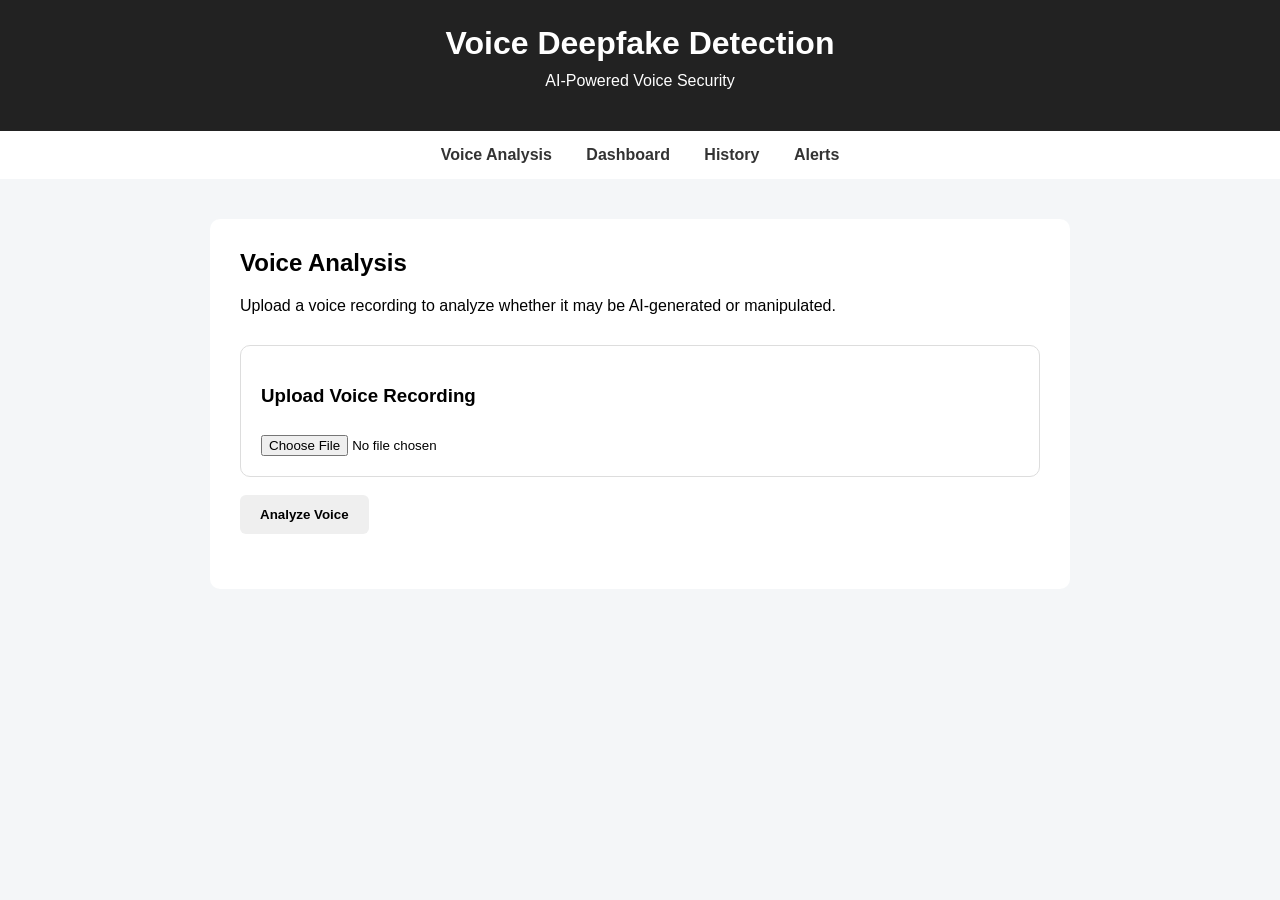
==== brishy/index.html @ d1db3ff6 "Start frontend development" ====
<!DOCTYPE html>
<html lang="en">

<head>

    <meta charset="UTF-8">

    <meta name="viewport" content="width=device-width, initial-scale=1.0">

    <title>Voice Deepfake Detection</title>

    <link rel="stylesheet" href="css/style.css">

</head>

<body>

    <header>

        <h1>Voice Deepfake Detection</h1>

        <p>AI-Powered Voice Security</p>

    </header>


    <nav>

        <a href="index.html">Voice Analysis</a>

        <a href="dashboard.html">Dashboard</a>

        <a href="history.html">History</a>

        <a href="alerts.html">Alerts</a>

    </nav>


    <main>

        <h2>Voice Analysis</h2>

        <p>
            Upload a voice recording to analyze whether
            it may be AI-generated or manipulated.
        </p>


        <section>

            <h3>Upload Voice Recording</h3>

            <input
                type="file"
                id="audioFile"
                accept="audio/*"
            >

        </section>


        <br>


        <button id="analyzeButton">
            Analyze Voice
        </button>


        <div id="result"></div>

    </main>

</body>

</html>
---- brishy/css/style.css ----
body {
    font-family: Arial, sans-serif;
    margin: 0;
    background-color: #f4f6f8;
}

header {
    background-color: #222;
    color: white;
    text-align: center;
    padding: 25px;
}

header h1 {
    margin: 0;
}

header p {
    margin-top: 10px;
}

nav {
    background-color: white;
    padding: 15px;
    text-align: center;
}

nav a {
    margin: 0 15px;
    text-decoration: none;
    color: #333;
    font-weight: bold;
}

main {
    max-width: 800px;
    margin: 40px auto;
    padding: 30px;
    background-color: white;
    border-radius: 10px;
}

main h2 {
    margin-top: 0;
}

section {
    margin-top: 30px;
    padding: 20px;
    border: 1px solid #ddd;
    border-radius: 10px;
}

input {
    margin-top: 10px;
}

button {
    padding: 12px 20px;
    border: none;
    border-radius: 6px;
    cursor: pointer;
    font-weight: bold;
}

#result {
    margin-top: 25px;
}
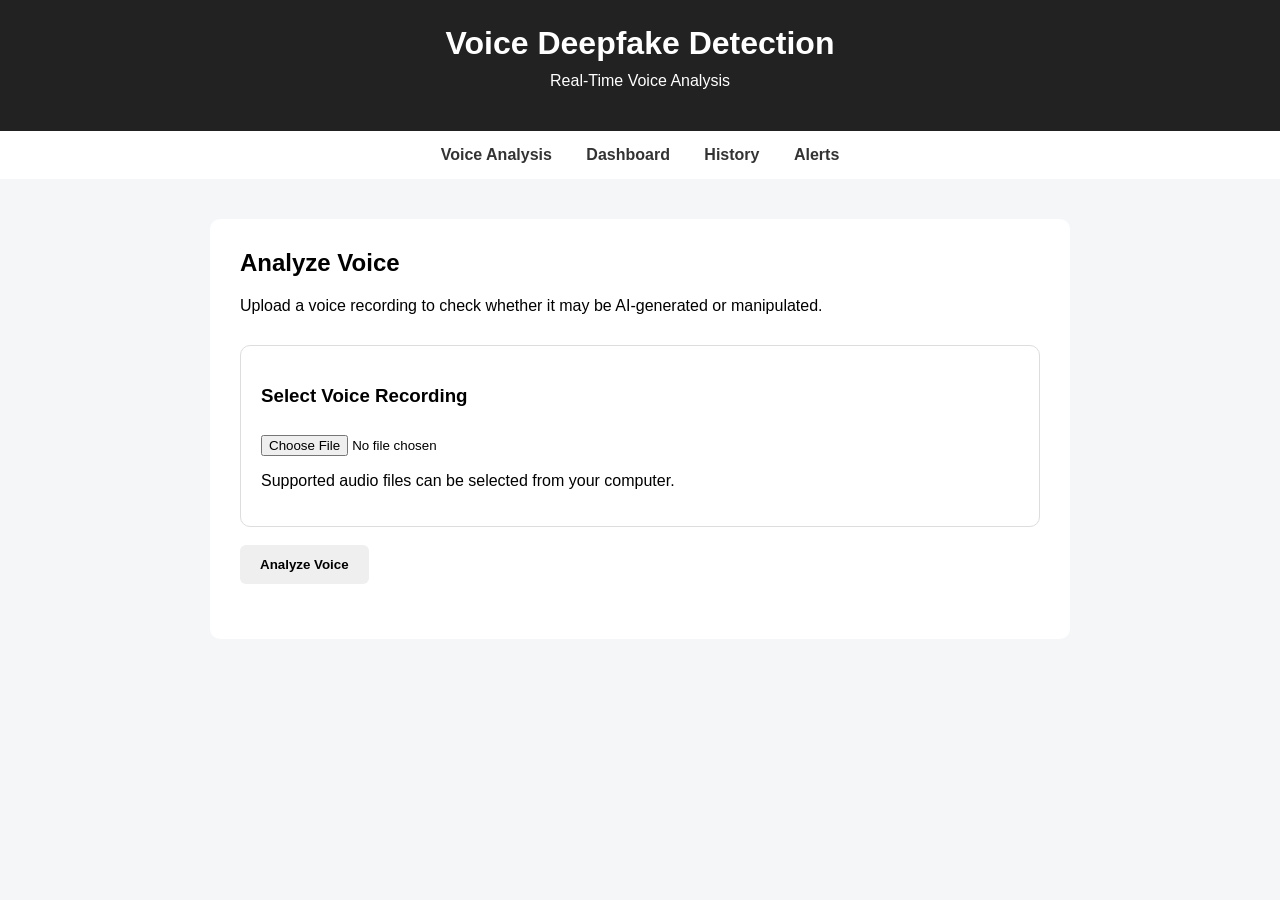
==== commit ba3eb3ff: "Build frontend dashboard and voice analysis" ====
--- a/brishy/index.html
+++ b/brishy/index.html
@@ -7,7 +7,7 @@
 
     <meta name="viewport" content="width=device-width, initial-scale=1.0">
 
-    <title>Voice Deepfake Detection</title>
+    <title>Voice Analysis</title>
 
     <link rel="stylesheet" href="css/style.css">
 
@@ -19,7 +19,7 @@
 
         <h1>Voice Deepfake Detection</h1>
 
-        <p>AI-Powered Voice Security</p>
+        <p>Real-Time Voice Analysis</p>
 
     </header>
 
@@ -39,23 +39,28 @@
 
     <main>
 
-        <h2>Voice Analysis</h2>
+        <h2>Analyze Voice</h2>
 
         <p>
-            Upload a voice recording to analyze whether
+            Upload a voice recording to check whether
             it may be AI-generated or manipulated.
         </p>
 
 
         <section>
 
-            <h3>Upload Voice Recording</h3>
+            <h3>Select Voice Recording</h3>
 
             <input
                 type="file"
                 id="audioFile"
                 accept="audio/*"
             >
+
+            <p>
+                Supported audio files can be selected
+                from your computer.
+            </p>
 
         </section>
 
@@ -72,6 +77,9 @@
 
     </main>
 
+
+    <script src="js/api.js" defer></script>
+
 </body>
 
 </html>
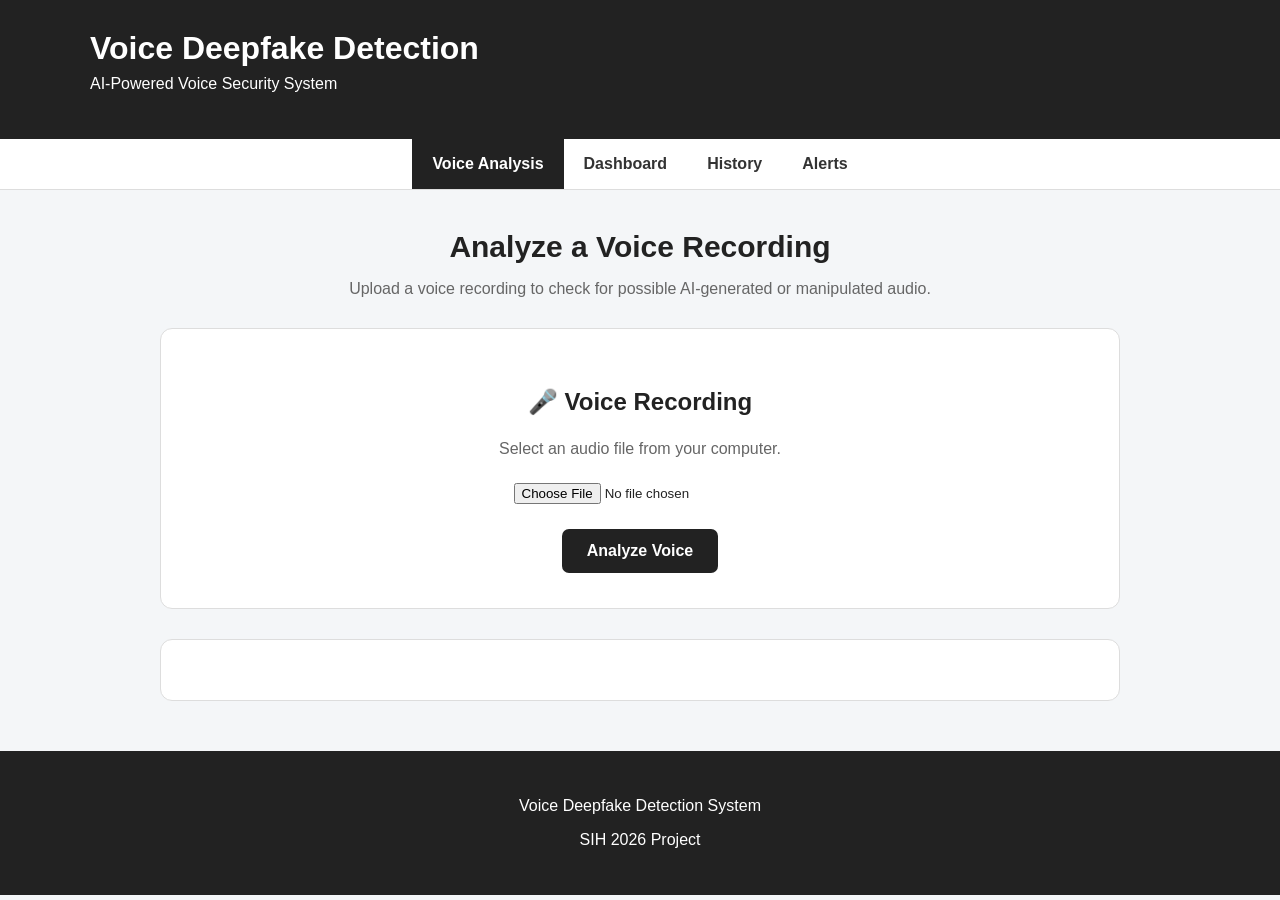
==== commit be907e69: "Prepare frontend for backend API integration" ====
--- a/brishy/index.html
+++ b/brishy/index.html
@@ -7,7 +7,7 @@
 
     <meta name="viewport" content="width=device-width, initial-scale=1.0">
 
-    <title>Voice Analysis</title>
+    <title>Voice Deepfake Detection</title>
 
     <link rel="stylesheet" href="css/style.css">
 
@@ -17,39 +17,63 @@
 
     <header>
 
-        <h1>Voice Deepfake Detection</h1>
+        <div class="header-content">
 
-        <p>Real-Time Voice Analysis</p>
+            <h1>Voice Deepfake Detection</h1>
+
+            <p>AI-Powered Voice Security System</p>
+
+        </div>
 
     </header>
 
 
     <nav>
 
-        <a href="index.html">Voice Analysis</a>
+        <div class="nav-container">
 
-        <a href="dashboard.html">Dashboard</a>
+            <a href="index.html" class="active">
+                Voice Analysis
+            </a>
 
-        <a href="history.html">History</a>
+            <a href="dashboard.html">
+                Dashboard
+            </a>
 
-        <a href="alerts.html">Alerts</a>
+            <a href="history.html">
+                History
+            </a>
+
+            <a href="alerts.html">
+                Alerts
+            </a>
+
+        </div>
 
     </nav>
 
 
     <main>
 
-        <h2>Analyze Voice</h2>
+        <section class="hero">
 
-        <p>
-            Upload a voice recording to check whether
-            it may be AI-generated or manipulated.
-        </p>
+            <h2>Analyze a Voice Recording</h2>
+
+            <p>
+                Upload a voice recording to check for
+                possible AI-generated or manipulated audio.
+            </p>
+
+        </section>
 
 
-        <section>
+        <section class="upload-card">
 
-            <h3>Select Voice Recording</h3>
+            <h3>🎤 Voice Recording</h3>
+
+            <p>
+                Select an audio file from your computer.
+            </p>
 
             <input
                 type="file"
@@ -57,28 +81,35 @@
                 accept="audio/*"
             >
 
-            <p>
-                Supported audio files can be selected
-                from your computer.
-            </p>
+            <button id="analyzeButton">
+                Analyze Voice
+            </button>
 
         </section>
 
 
-        <br>
+        <section id="result" class="result-card">
 
-
-        <button id="analyzeButton">
-            Analyze Voice
-        </button>
-
-
-        <div id="result"></div>
+        </section>
 
     </main>
 
 
-    <script src="js/api.js" defer></script>
+    <footer>
+
+        <p>
+            Voice Deepfake Detection System
+        </p>
+
+        <p>
+            SIH 2026 Project
+        </p>
+
+    </footer>
+
+
+    <script src="js/config.js" defer></script>
+<script src="js/api.js" defer></script>
 
 </body>
 
--- a/brishy/css/style.css
+++ b/brishy/css/style.css
@@ -1,68 +1,199 @@
+* {
+    box-sizing: border-box;
+}
+
 body {
     font-family: Arial, sans-serif;
     margin: 0;
     background-color: #f4f6f8;
+    color: #222;
 }
+
+
+/* HEADER */
 
 header {
     background-color: #222;
     color: white;
-    text-align: center;
-    padding: 25px;
+    padding: 30px 20px;
+}
+
+.header-content {
+    max-width: 1100px;
+    margin: auto;
 }
 
 header h1 {
     margin: 0;
+    font-size: 32px;
 }
 
 header p {
-    margin-top: 10px;
+    margin-top: 8px;
 }
+
+
+/* NAVIGATION */
 
 nav {
     background-color: white;
-    padding: 15px;
-    text-align: center;
+    border-bottom: 1px solid #ddd;
+}
+
+.nav-container {
+    max-width: 1100px;
+    margin: auto;
+    display: flex;
+    justify-content: center;
+    flex-wrap: wrap;
 }
 
 nav a {
-    margin: 0 15px;
+    padding: 16px 20px;
     text-decoration: none;
     color: #333;
     font-weight: bold;
 }
 
-main {
-    max-width: 800px;
-    margin: 40px auto;
-    padding: 30px;
-    background-color: white;
-    border-radius: 10px;
+nav a:hover {
+    background-color: #f0f0f0;
 }
 
-main h2 {
+nav a.active {
+    background-color: #222;
+    color: white;
+}
+
+
+/* MAIN */
+
+main {
+    max-width: 1000px;
+    margin: 40px auto;
+    padding: 0 20px;
+}
+
+
+/* HERO */
+
+.hero {
+    text-align: center;
+    margin-bottom: 30px;
+}
+
+.hero h2 {
+    font-size: 30px;
+    margin-bottom: 10px;
+}
+
+.hero p {
+    color: #666;
+}
+
+
+/* UPLOAD CARD */
+
+.upload-card {
+    background-color: white;
+    padding: 35px;
+    border-radius: 12px;
+    text-align: center;
+    border: 1px solid #ddd;
+}
+
+.upload-card h3 {
+    font-size: 24px;
+}
+
+.upload-card p {
+    color: #666;
+}
+
+input[type="file"] {
+    display: block;
+    margin: 25px auto;
+}
+
+
+/* BUTTON */
+
+button {
+    background-color: #222;
+    color: white;
+    padding: 13px 25px;
+    border: none;
+    border-radius: 7px;
+    cursor: pointer;
+    font-size: 16px;
+    font-weight: bold;
+}
+
+button:hover {
+    opacity: 0.85;
+}
+
+
+/* RESULT */
+
+.result-card {
+    background-color: white;
+    margin-top: 30px;
+    padding: 30px;
+    border-radius: 12px;
+    border: 1px solid #ddd;
+}
+
+.result-card:empty {
+    display: none;
+}
+
+.result-card h3 {
     margin-top: 0;
 }
 
-section {
-    margin-top: 30px;
-    padding: 20px;
-    border: 1px solid #ddd;
-    border-radius: 10px;
+.result-card p {
+    padding: 8px 0;
 }
 
-input {
-    margin-top: 10px;
+
+/* FOOTER */
+
+footer {
+    text-align: center;
+    padding: 30px;
+    margin-top: 50px;
+    background-color: #222;
+    color: white;
 }
 
-button {
-    padding: 12px 20px;
-    border: none;
-    border-radius: 6px;
-    cursor: pointer;
-    font-weight: bold;
-}
 
-#result {
-    margin-top: 25px;
+/* MOBILE */
+
+@media (max-width: 600px) {
+
+    header h1 {
+        font-size: 24px;
+    }
+
+    .hero h2 {
+        font-size: 24px;
+    }
+
+    .nav-container {
+        flex-direction: column;
+        text-align: center;
+    }
+
+    nav a {
+        width: 100%;
+    }
+
+    .upload-card {
+        padding: 25px 15px;
+    }
+
+    button {
+        width: 100%;
+    }
+
 }
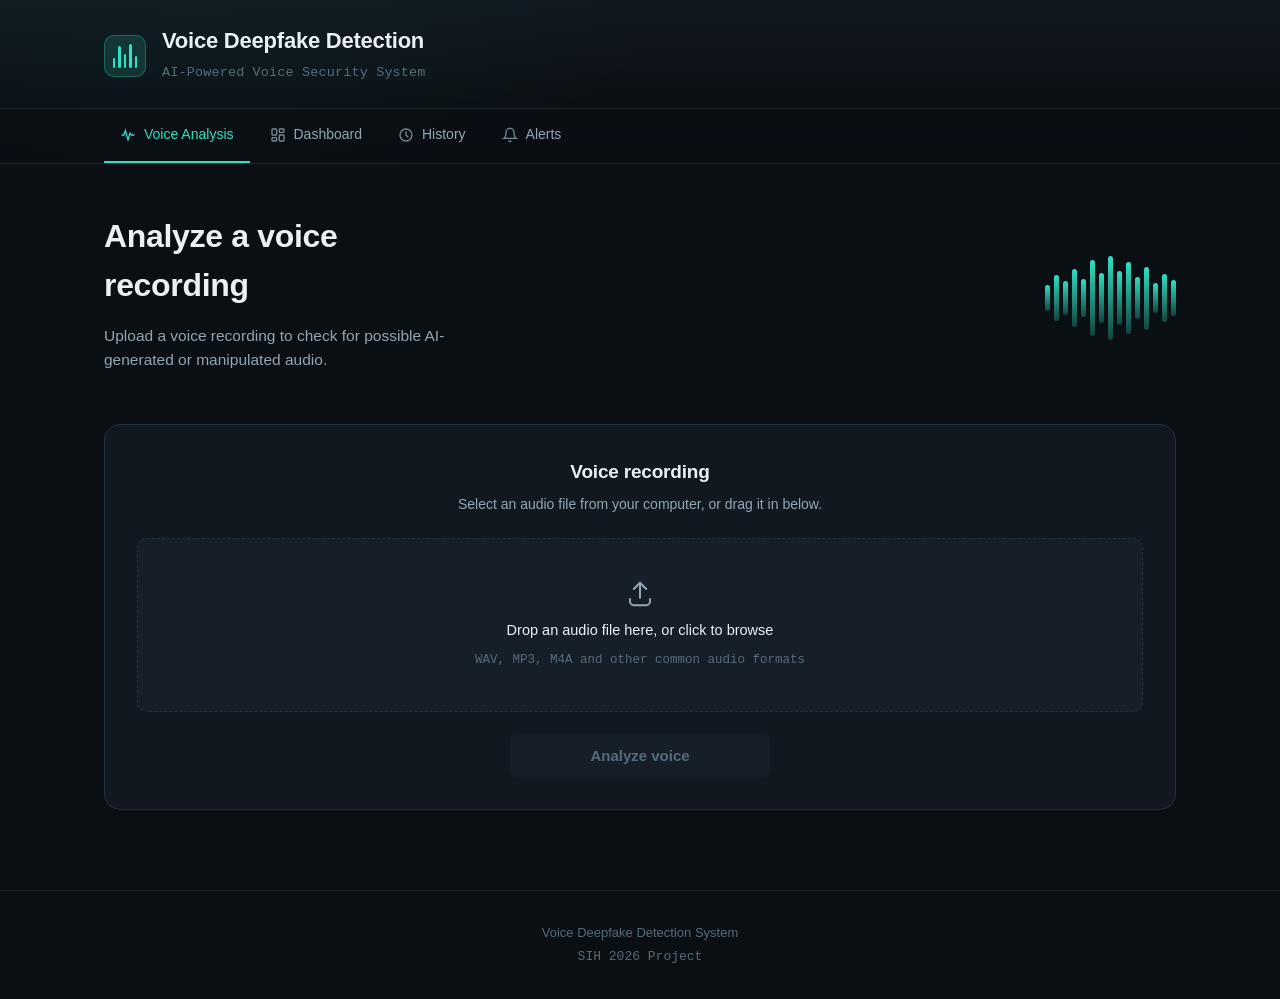
==== commit d7933a3d: "Update frontend presentation layer" ====
--- a/brishy/index.html
+++ b/brishy/index.html
@@ -1,116 +1,100 @@
 <!DOCTYPE html>
 <html lang="en">
+<head>
+  <meta charset="UTF-8">
+  <meta name="viewport" content="width=device-width, initial-scale=1.0">
+  <!-- Partial client-side mitigation (checklist #18 Add security headers).
+       Real security headers (HSTS, X-Frame-Options, X-Content-Type-Options,
+       a stricter CSP) must still be set by the server/CDN that serves this
+       site — a <meta> tag cannot set most of them. -->
+  <meta http-equiv="Content-Security-Policy" content="default-src 'self'; style-src 'self' 'unsafe-inline' https://fonts.googleapis.com; font-src https://fonts.gstatic.com; img-src 'self' data:; script-src 'self'; connect-src 'self' http://localhost:8000 https:; base-uri 'self'; frame-ancestors 'none'">
+  <title>Voice Deepfake Detection</title>
 
-<head>
+  <link rel="preconnect" href="https://fonts.googleapis.com">
+  <link rel="preconnect" href="https://fonts.gstatic.com" crossorigin>
+  <link href="https://fonts.googleapis.com/css2?family=Space+Grotesk:wght@500;600;700&family=Inter:wght@400;500;600&family=IBM+Plex+Mono:wght@400;500;600&display=swap" rel="stylesheet">
 
-    <meta charset="UTF-8">
-
-    <meta name="viewport" content="width=device-width, initial-scale=1.0">
-
-    <title>Voice Deepfake Detection</title>
-
-    <link rel="stylesheet" href="css/style.css">
-
+  <link rel="stylesheet" href="css/base.css">
+  <link rel="stylesheet" href="css/style.css">
 </head>
-
 <body>
 
-    <header>
+  <header class="site-header">
+    <div class="header-inner">
+      <div class="brand-mark" aria-hidden="true"><span></span><span></span><span></span><span></span><span></span></div>
+      <div class="header-text">
+        <h1>Voice Deepfake Detection</h1>
+        <p>AI-Powered Voice Security System</p>
+      </div>
+    </div>
+  </header>
 
-        <div class="header-content">
+  <nav class="site-nav" aria-label="Primary">
+    <div class="nav-inner">
+      <a href="index.html" class="active" aria-current="page">
+        <svg viewBox="0 0 24 24" fill="none" stroke="currentColor" stroke-width="2" stroke-linecap="round"><path d="M3 12h3l2-7 4 14 3-10 2 3h4"/></svg>
+        Voice Analysis
+      </a>
+      <a href="dashboard.html">
+        <svg viewBox="0 0 24 24" fill="none" stroke="currentColor" stroke-width="2" stroke-linecap="round"><rect x="3" y="3" width="7" height="9" rx="1"/><rect x="14" y="3" width="7" height="5" rx="1"/><rect x="14" y="12" width="7" height="9" rx="1"/><rect x="3" y="16" width="7" height="5" rx="1"/></svg>
+        Dashboard
+      </a>
+      <a href="history.html">
+        <svg viewBox="0 0 24 24" fill="none" stroke="currentColor" stroke-width="2" stroke-linecap="round"><circle cx="12" cy="12" r="9"/><path d="M12 7v5l3 3"/></svg>
+        History
+      </a>
+      <a href="alerts.html">
+        <svg viewBox="0 0 24 24" fill="none" stroke="currentColor" stroke-width="2" stroke-linecap="round"><path d="M18 8a6 6 0 0 0-12 0c0 7-3 9-3 9h18s-3-2-3-9"/><path d="M13.7 21a2 2 0 0 1-3.4 0"/></svg>
+        Alerts
+      </a>
+    </div>
+  </nav>
 
-            <h1>Voice Deepfake Detection</h1>
+  <main>
 
-            <p>AI-Powered Voice Security System</p>
+    <section class="hero">
+      <div class="hero-copy">
+        <h2>Analyze a voice recording</h2>
+        <p>
+          Upload a voice recording to check for
+          possible AI-generated or manipulated audio.
+        </p>
+      </div>
+      <div class="hero-wave" aria-hidden="true">
+        <span></span><span></span><span></span><span></span><span></span>
+        <span></span><span></span><span></span><span></span><span></span>
+        <span></span><span></span><span></span><span></span><span></span>
+      </div>
+    </section>
 
-        </div>
+    <section class="upload-card panel">
+      <h3>Voice recording</h3>
+      <p>Select an audio file from your computer, or drag it in below.</p>
 
-    </header>
+      <label for="audioFile" class="dropzone" id="dropzone">
+        <svg viewBox="0 0 24 24" fill="none" stroke="currentColor" stroke-width="1.6" stroke-linecap="round" stroke-linejoin="round" class="dropzone-icon">
+          <path d="M12 3v12"/><path d="M7 8l5-5 5 5"/><path d="M4 16v2a3 3 0 0 0 3 3h10a3 3 0 0 0 3-3v-2"/>
+        </svg>
+        <span class="dropzone-title" id="dropzoneTitle">Drop an audio file here, or click to browse</span>
+        <span class="dropzone-sub" id="dropzoneSub">WAV, MP3, M4A and other common audio formats</span>
+        <input type="file" id="audioFile" accept="audio/*">
+      </label>
 
+      <button id="analyzeButton" disabled>Analyze voice</button>
+    </section>
 
-    <nav>
+    <section id="result" class="result-card panel" aria-live="polite"></section>
 
-        <div class="nav-container">
+  </main>
 
-            <a href="index.html" class="active">
-                Voice Analysis
-            </a>
+  <footer class="site-footer">
+    <p>Voice Deepfake Detection System</p>
+    <p>SIH 2026 Project</p>
+  </footer>
 
-            <a href="dashboard.html">
-                Dashboard
-            </a>
-
-            <a href="history.html">
-                History
-            </a>
-
-            <a href="alerts.html">
-                Alerts
-            </a>
-
-        </div>
-
-    </nav>
-
-
-    <main>
-
-        <section class="hero">
-
-            <h2>Analyze a Voice Recording</h2>
-
-            <p>
-                Upload a voice recording to check for
-                possible AI-generated or manipulated audio.
-            </p>
-
-        </section>
-
-
-        <section class="upload-card">
-
-            <h3>🎤 Voice Recording</h3>
-
-            <p>
-                Select an audio file from your computer.
-            </p>
-
-            <input
-                type="file"
-                id="audioFile"
-                accept="audio/*"
-            >
-
-            <button id="analyzeButton">
-                Analyze Voice
-            </button>
-
-        </section>
-
-
-        <section id="result" class="result-card">
-
-        </section>
-
-    </main>
-
-
-    <footer>
-
-        <p>
-            Voice Deepfake Detection System
-        </p>
-
-        <p>
-            SIH 2026 Project
-        </p>
-
-    </footer>
-
-
-    <script src="js/config.js" defer></script>
-<script src="js/api.js" defer></script>
+  <script src="js/config.js" defer></script>
+  <script src="js/ui.js" defer></script>
+  <script src="js/api.js" defer></script>
 
 </body>
-
-</html>+</html>
--- a/brishy/css/base.css
+++ b/brishy/css/base.css
@@ -0,0 +1,462 @@
+/* =========================================================
+   VOICE DEEPFAKE DETECTION — SHARED DESIGN SYSTEM
+   Tokens, reset, header/nav/footer, and reusable components
+   (buttons, badges, meters, gauges) used across every page.
+   ========================================================= */
+
+:root {
+  /* --- Surface --- */
+  --bg: #0a0f14;
+  --bg-grid: #0d141a;
+  --panel: #11181f;
+  --panel-raised: #161f28;
+  --border: #223140;
+  --border-soft: #1a2530;
+
+  /* --- Text --- */
+  --text: #e9f1f6;
+  --text-dim: #93a7b5;
+  --text-faint: #566b7a;
+
+  /* --- Signal colors --- */
+  --signal: #2fe0c3;
+  --signal-dim: rgba(47, 224, 195, 0.14);
+  --warn: #f0b429;
+  --warn-dim: rgba(240, 180, 41, 0.14);
+  --danger: #ff5d5d;
+  --danger-dim: rgba(255, 93, 93, 0.14);
+
+  /* --- Type --- */
+  --font-display: "Space Grotesk", "Inter", sans-serif;
+  --font-body: "Inter", -apple-system, BlinkMacSystemFont, sans-serif;
+  --font-mono: "IBM Plex Mono", ui-monospace, SFMono-Regular, monospace;
+
+  --radius-sm: 6px;
+  --radius-md: 10px;
+  --radius-lg: 16px;
+}
+
+* {
+  box-sizing: border-box;
+}
+
+html {
+  -webkit-font-smoothing: antialiased;
+  scroll-behavior: smooth;
+}
+
+body {
+  margin: 0;
+  font-family: var(--font-body);
+  background:
+    radial-gradient(ellipse 900px 500px at 15% -10%, rgba(47, 224, 195, 0.08), transparent 60%),
+    var(--bg);
+  color: var(--text);
+  line-height: 1.55;
+}
+
+h1, h2, h3, h4 {
+  font-family: var(--font-display);
+  font-weight: 600;
+  letter-spacing: -0.01em;
+  margin: 0 0 0.4em;
+  color: var(--text);
+}
+
+p {
+  margin: 0 0 0.8em;
+  color: var(--text-dim);
+}
+
+a {
+  color: inherit;
+}
+
+:focus-visible {
+  outline: 2px solid var(--signal);
+  outline-offset: 3px;
+  border-radius: 4px;
+}
+
+/* =========================================================
+   HEADER
+   ========================================================= */
+
+header.site-header {
+  border-bottom: 1px solid var(--border-soft);
+  background: linear-gradient(180deg, rgba(22, 31, 40, 0.6), transparent);
+}
+
+.header-inner {
+  max-width: 1120px;
+  margin: 0 auto;
+  padding: 28px 24px 24px;
+  display: flex;
+  align-items: center;
+  gap: 16px;
+}
+
+.brand-mark {
+  flex-shrink: 0;
+  width: 42px;
+  height: 42px;
+  display: flex;
+  align-items: flex-end;
+  justify-content: center;
+  gap: 3px;
+  padding: 8px;
+  background: var(--signal-dim);
+  border: 1px solid rgba(47, 224, 195, 0.3);
+  border-radius: var(--radius-md);
+}
+
+.brand-mark span {
+  display: block;
+  width: 3px;
+  background: var(--signal);
+  border-radius: 2px;
+  animation: pulseBar 1.6s ease-in-out infinite;
+}
+
+.brand-mark span:nth-child(1) { height: 40%; animation-delay: -1.1s; }
+.brand-mark span:nth-child(2) { height: 90%; animation-delay: -0.6s; }
+.brand-mark span:nth-child(3) { height: 60%; animation-delay: -0.9s; }
+.brand-mark span:nth-child(4) { height: 100%; animation-delay: -0.2s; }
+.brand-mark span:nth-child(5) { height: 50%; animation-delay: -1.4s; }
+
+@keyframes pulseBar {
+  0%, 100% { transform: scaleY(0.55); opacity: 0.65; }
+  50% { transform: scaleY(1); opacity: 1; }
+}
+
+.header-text h1 {
+  font-size: 22px;
+  line-height: 1.2;
+}
+
+.header-text p {
+  margin: 2px 0 0;
+  font-size: 13.5px;
+  color: var(--text-faint);
+  font-family: var(--font-mono);
+  letter-spacing: 0.01em;
+}
+
+/* =========================================================
+   NAV
+   ========================================================= */
+
+nav.site-nav {
+  border-bottom: 1px solid var(--border-soft);
+  background: rgba(10, 15, 20, 0.7);
+  backdrop-filter: blur(10px);
+  position: sticky;
+  top: 0;
+  z-index: 20;
+}
+
+.nav-inner {
+  max-width: 1120px;
+  margin: 0 auto;
+  padding: 0 24px;
+  display: flex;
+  gap: 4px;
+  overflow-x: auto;
+}
+
+.nav-inner a {
+  display: flex;
+  align-items: center;
+  gap: 8px;
+  padding: 15px 16px;
+  text-decoration: none;
+  color: var(--text-dim);
+  font-size: 14px;
+  font-weight: 500;
+  white-space: nowrap;
+  border-bottom: 2px solid transparent;
+  transition: color 0.15s ease, border-color 0.15s ease;
+}
+
+.nav-inner a svg {
+  width: 16px;
+  height: 16px;
+  opacity: 0.8;
+}
+
+.nav-inner a:hover {
+  color: var(--text);
+}
+
+.nav-inner a.active {
+  color: var(--signal);
+  border-bottom-color: var(--signal);
+}
+
+.nav-inner a.active svg {
+  opacity: 1;
+}
+
+/* =========================================================
+   LAYOUT
+   ========================================================= */
+
+main {
+  max-width: 1120px;
+  margin: 0 auto;
+  padding: 48px 24px 80px;
+}
+
+.eyebrow-page h2 {
+  font-size: 26px;
+}
+
+/* =========================================================
+   BUTTONS
+   ========================================================= */
+
+button, .btn {
+  font-family: var(--font-body);
+  font-size: 15px;
+  font-weight: 600;
+  border: none;
+  border-radius: var(--radius-sm);
+  padding: 13px 22px;
+  cursor: pointer;
+  background: var(--signal);
+  color: #06201c;
+  transition: transform 0.12s ease, box-shadow 0.15s ease, background 0.15s ease;
+  box-shadow: 0 0 0 0 rgba(47, 224, 195, 0);
+}
+
+button:hover:not(:disabled), .btn:hover {
+  box-shadow: 0 4px 18px rgba(47, 224, 195, 0.35);
+  transform: translateY(-1px);
+}
+
+button:active:not(:disabled) {
+  transform: translateY(0);
+}
+
+button:disabled {
+  background: var(--panel-raised);
+  color: var(--text-faint);
+  cursor: not-allowed;
+  box-shadow: none;
+}
+
+/* =========================================================
+   BADGES / RISK PILLS
+   ========================================================= */
+
+.badge {
+  display: inline-flex;
+  align-items: center;
+  gap: 6px;
+  font-family: var(--font-mono);
+  font-size: 12px;
+  font-weight: 600;
+  letter-spacing: 0.03em;
+  padding: 5px 11px;
+  border-radius: 999px;
+  border: 1px solid transparent;
+}
+
+.badge::before {
+  content: "";
+  width: 6px;
+  height: 6px;
+  border-radius: 50%;
+  background: currentColor;
+}
+
+.badge-low {
+  color: var(--signal);
+  background: var(--signal-dim);
+  border-color: rgba(47, 224, 195, 0.3);
+}
+
+.badge-medium {
+  color: var(--warn);
+  background: var(--warn-dim);
+  border-color: rgba(240, 180, 41, 0.3);
+}
+
+.badge-high, .badge-critical {
+  color: var(--danger);
+  background: var(--danger-dim);
+  border-color: rgba(255, 93, 93, 0.3);
+}
+
+/* =========================================================
+   PANELS / CARDS
+   ========================================================= */
+
+.panel {
+  background: var(--panel);
+  border: 1px solid var(--border);
+  border-radius: var(--radius-lg);
+}
+
+/* =========================================================
+   METER (horizontal bar readout)
+   ========================================================= */
+
+.meter-row {
+  display: flex;
+  align-items: center;
+  gap: 16px;
+  padding: 14px 0;
+  border-bottom: 1px solid var(--border-soft);
+}
+
+.meter-row:last-child {
+  border-bottom: none;
+}
+
+.meter-label {
+  flex: 0 0 150px;
+  font-size: 14px;
+  color: var(--text-dim);
+}
+
+.meter-track {
+  flex: 1;
+  height: 8px;
+  background: var(--border-soft);
+  border-radius: 999px;
+  overflow: hidden;
+}
+
+.meter-fill {
+  height: 100%;
+  border-radius: 999px;
+  width: 0%;
+  transition: width 1s cubic-bezier(0.16, 1, 0.3, 1);
+}
+
+.meter-value {
+  flex: 0 0 64px;
+  text-align: right;
+  font-family: var(--font-mono);
+  font-size: 14px;
+  font-weight: 600;
+  color: var(--text);
+}
+
+/* =========================================================
+   RADIAL GAUGE
+   ========================================================= */
+
+.gauge {
+  position: relative;
+  width: 128px;
+  height: 128px;
+  margin: 0 auto;
+}
+
+.gauge svg {
+  width: 100%;
+  height: 100%;
+  transform: rotate(-90deg);
+}
+
+.gauge circle {
+  fill: none;
+  stroke-width: 9;
+}
+
+.gauge .gauge-track {
+  stroke: var(--border-soft);
+}
+
+.gauge .gauge-value {
+  stroke-linecap: round;
+  stroke-dasharray: 339.292;
+  stroke-dashoffset: 339.292;
+  transition: stroke-dashoffset 1.1s cubic-bezier(0.16, 1, 0.3, 1);
+}
+
+.gauge-readout {
+  position: absolute;
+  inset: 0;
+  display: flex;
+  align-items: center;
+  justify-content: center;
+  flex-direction: column;
+}
+
+.gauge-readout strong {
+  font-family: var(--font-mono);
+  font-size: 24px;
+  color: var(--text);
+}
+
+.gauge-readout span {
+  font-size: 11px;
+  color: var(--text-faint);
+  margin-top: 2px;
+}
+
+.gauge-caption {
+  text-align: center;
+  margin-top: 12px;
+  font-size: 13.5px;
+  color: var(--text-dim);
+}
+
+/* =========================================================
+   FOOTER
+   ========================================================= */
+
+footer.site-footer {
+  border-top: 1px solid var(--border-soft);
+  padding: 32px 24px;
+  text-align: center;
+}
+
+footer.site-footer p {
+  margin: 0;
+  font-size: 13px;
+  color: var(--text-faint);
+}
+
+footer.site-footer p + p {
+  margin-top: 4px;
+  font-family: var(--font-mono);
+}
+
+/* =========================================================
+   REDUCED MOTION
+   ========================================================= */
+
+@media (prefers-reduced-motion: reduce) {
+  * {
+    animation-duration: 0.01ms !important;
+    animation-iteration-count: 1 !important;
+    transition-duration: 0.01ms !important;
+  }
+}
+
+/* =========================================================
+   MOBILE
+   ========================================================= */
+
+@media (max-width: 640px) {
+  .header-inner {
+    padding: 22px 18px 18px;
+  }
+
+  .header-text h1 {
+    font-size: 19px;
+  }
+
+  main {
+    padding: 32px 16px 64px;
+  }
+
+  .meter-label {
+    flex-basis: 108px;
+    font-size: 13px;
+  }
+}
--- a/brishy/css/style.css
+++ b/brishy/css/style.css
@@ -1,199 +1,218 @@
-* {
-    box-sizing: border-box;
-}
-
-body {
-    font-family: Arial, sans-serif;
-    margin: 0;
-    background-color: #f4f6f8;
-    color: #222;
-}
-
-
-/* HEADER */
-
-header {
-    background-color: #222;
-    color: white;
-    padding: 30px 20px;
-}
-
-.header-content {
-    max-width: 1100px;
-    margin: auto;
-}
-
-header h1 {
-    margin: 0;
-    font-size: 32px;
-}
-
-header p {
-    margin-top: 8px;
-}
-
-
-/* NAVIGATION */
-
-nav {
-    background-color: white;
-    border-bottom: 1px solid #ddd;
-}
-
-.nav-container {
-    max-width: 1100px;
-    margin: auto;
-    display: flex;
+/* =========================================================
+   VOICE ANALYSIS PAGE (index.html)
+   ========================================================= */
+
+.hero {
+  display: flex;
+  align-items: center;
+  justify-content: space-between;
+  gap: 32px;
+  margin-bottom: 40px;
+}
+
+.hero-copy h2 {
+  font-size: 32px;
+  max-width: 15ch;
+}
+
+.hero-copy p {
+  max-width: 42ch;
+  font-size: 15.5px;
+}
+
+.hero-wave {
+  flex-shrink: 0;
+  display: flex;
+  align-items: center;
+  gap: 4px;
+  height: 84px;
+}
+
+.hero-wave span {
+  display: block;
+  width: 5px;
+  border-radius: 3px;
+  background: linear-gradient(180deg, var(--signal), rgba(47, 224, 195, 0.25));
+  animation: waveIdle 2.4s ease-in-out infinite;
+}
+
+.hero-wave span:nth-child(odd) { animation-duration: 1.8s; }
+.hero-wave span:nth-child(3n) { animation-duration: 2.6s; }
+
+.hero-wave span:nth-child(1) { height: 30%; animation-delay: -0.13s; }
+.hero-wave span:nth-child(2) { height: 55%; animation-delay: -0.26s; }
+.hero-wave span:nth-child(3) { height: 40%; animation-delay: -0.39s; }
+.hero-wave span:nth-child(4) { height: 70%; animation-delay: -0.52s; }
+.hero-wave span:nth-child(5) { height: 45%; animation-delay: -0.65s; }
+.hero-wave span:nth-child(6) { height: 90%; animation-delay: -0.78s; }
+.hero-wave span:nth-child(7) { height: 60%; animation-delay: -0.91s; }
+.hero-wave span:nth-child(8) { height: 100%; animation-delay: -1.04s; }
+.hero-wave span:nth-child(9) { height: 65%; animation-delay: -1.17s; }
+.hero-wave span:nth-child(10) { height: 85%; animation-delay: -1.30s; }
+.hero-wave span:nth-child(11) { height: 50%; animation-delay: -1.43s; }
+.hero-wave span:nth-child(12) { height: 75%; animation-delay: -1.56s; }
+.hero-wave span:nth-child(13) { height: 35%; animation-delay: -1.69s; }
+.hero-wave span:nth-child(14) { height: 58%; animation-delay: -1.82s; }
+.hero-wave span:nth-child(15) { height: 42%; animation-delay: -1.95s; }
+
+@keyframes waveIdle {
+  0%, 100% { transform: scaleY(0.4); opacity: 0.55; }
+  50% { transform: scaleY(1); opacity: 1; }
+}
+
+/* --- Upload card --- */
+
+.upload-card {
+  padding: 32px;
+  text-align: center;
+}
+
+.upload-card h3 {
+  font-size: 19px;
+}
+
+.upload-card > p {
+  font-size: 14px;
+  margin-bottom: 22px;
+}
+
+.dropzone {
+  display: flex;
+  flex-direction: column;
+  align-items: center;
+  gap: 10px;
+  padding: 40px 20px;
+  border: 1.5px dashed var(--border);
+  border-radius: var(--radius-md);
+  background: var(--panel-raised);
+  cursor: pointer;
+  transition: border-color 0.15s ease, background 0.15s ease;
+}
+
+.dropzone:hover, .dropzone.dragover {
+  border-color: var(--signal);
+  background: var(--signal-dim);
+}
+
+.dropzone-icon {
+  width: 30px;
+  height: 30px;
+  color: var(--text-dim);
+}
+
+.dropzone.dragover .dropzone-icon,
+.dropzone.has-file .dropzone-icon {
+  color: var(--signal);
+}
+
+.dropzone-title {
+  font-size: 14.5px;
+  font-weight: 500;
+  color: var(--text);
+}
+
+.dropzone-sub {
+  font-size: 12.5px;
+  color: var(--text-faint);
+  font-family: var(--font-mono);
+}
+
+.dropzone input[type="file"] {
+  position: absolute;
+  width: 1px;
+  height: 1px;
+  opacity: 0;
+  overflow: hidden;
+}
+
+.upload-card button {
+  margin-top: 22px;
+  width: 100%;
+  max-width: 260px;
+}
+
+/* --- Result card --- */
+
+.result-card {
+  margin-top: 24px;
+  padding: 0;
+}
+
+.result-card:empty {
+  display: none;
+}
+
+.result-card .result-inner {
+  padding: 30px 32px;
+}
+
+.result-status {
+  display: flex;
+  align-items: center;
+  gap: 12px;
+  margin-bottom: 4px;
+}
+
+.result-status h3 {
+  font-size: 17px;
+  margin: 0;
+}
+
+.result-file {
+  font-family: var(--font-mono);
+  font-size: 13px;
+  color: var(--text-faint);
+  margin-bottom: 24px;
+}
+
+.result-gauges {
+  display: grid;
+  grid-template-columns: repeat(2, 1fr);
+  gap: 28px;
+  padding: 4px 0 8px;
+  border-bottom: 1px solid var(--border-soft);
+  margin-bottom: 4px;
+}
+
+.result-footnote {
+  margin-top: 18px;
+  font-size: 12.5px;
+  color: var(--text-faint);
+  font-family: var(--font-mono);
+}
+
+.scan-icon {
+  width: 18px;
+  height: 18px;
+  border-radius: 50%;
+  border: 2px solid var(--border);
+  border-top-color: var(--signal);
+  animation: spin 0.8s linear infinite;
+  flex-shrink: 0;
+}
+
+@keyframes spin {
+  to { transform: rotate(360deg); }
+}
+
+/* --- Mobile --- */
+
+@media (max-width: 640px) {
+  .hero {
+    flex-direction: column;
+    align-items: flex-start;
+  }
+
+  .hero-wave {
+    align-self: stretch;
     justify-content: center;
-    flex-wrap: wrap;
-}
-
-nav a {
-    padding: 16px 20px;
-    text-decoration: none;
-    color: #333;
-    font-weight: bold;
-}
-
-nav a:hover {
-    background-color: #f0f0f0;
-}
-
-nav a.active {
-    background-color: #222;
-    color: white;
-}
-
-
-/* MAIN */
-
-main {
-    max-width: 1000px;
-    margin: 40px auto;
-    padding: 0 20px;
-}
-
-
-/* HERO */
-
-.hero {
-    text-align: center;
-    margin-bottom: 30px;
-}
-
-.hero h2 {
-    font-size: 30px;
-    margin-bottom: 10px;
-}
-
-.hero p {
-    color: #666;
-}
-
-
-/* UPLOAD CARD */
-
-.upload-card {
-    background-color: white;
-    padding: 35px;
-    border-radius: 12px;
-    text-align: center;
-    border: 1px solid #ddd;
-}
-
-.upload-card h3 {
-    font-size: 24px;
-}
-
-.upload-card p {
-    color: #666;
-}
-
-input[type="file"] {
-    display: block;
-    margin: 25px auto;
-}
-
-
-/* BUTTON */
-
-button {
-    background-color: #222;
-    color: white;
-    padding: 13px 25px;
-    border: none;
-    border-radius: 7px;
-    cursor: pointer;
-    font-size: 16px;
-    font-weight: bold;
-}
-
-button:hover {
-    opacity: 0.85;
-}
-
-
-/* RESULT */
-
-.result-card {
-    background-color: white;
-    margin-top: 30px;
-    padding: 30px;
-    border-radius: 12px;
-    border: 1px solid #ddd;
-}
-
-.result-card:empty {
-    display: none;
-}
-
-.result-card h3 {
-    margin-top: 0;
-}
-
-.result-card p {
-    padding: 8px 0;
-}
-
-
-/* FOOTER */
-
-footer {
-    text-align: center;
-    padding: 30px;
-    margin-top: 50px;
-    background-color: #222;
-    color: white;
-}
-
-
-/* MOBILE */
-
-@media (max-width: 600px) {
-
-    header h1 {
-        font-size: 24px;
-    }
-
-    .hero h2 {
-        font-size: 24px;
-    }
-
-    .nav-container {
-        flex-direction: column;
-        text-align: center;
-    }
-
-    nav a {
-        width: 100%;
-    }
-
-    .upload-card {
-        padding: 25px 15px;
-    }
-
-    button {
-        width: 100%;
-    }
-
-}+  }
+
+  .hero-copy h2 {
+    font-size: 26px;
+  }
+
+  .result-gauges {
+    grid-template-columns: 1fr;
+  }
+}
